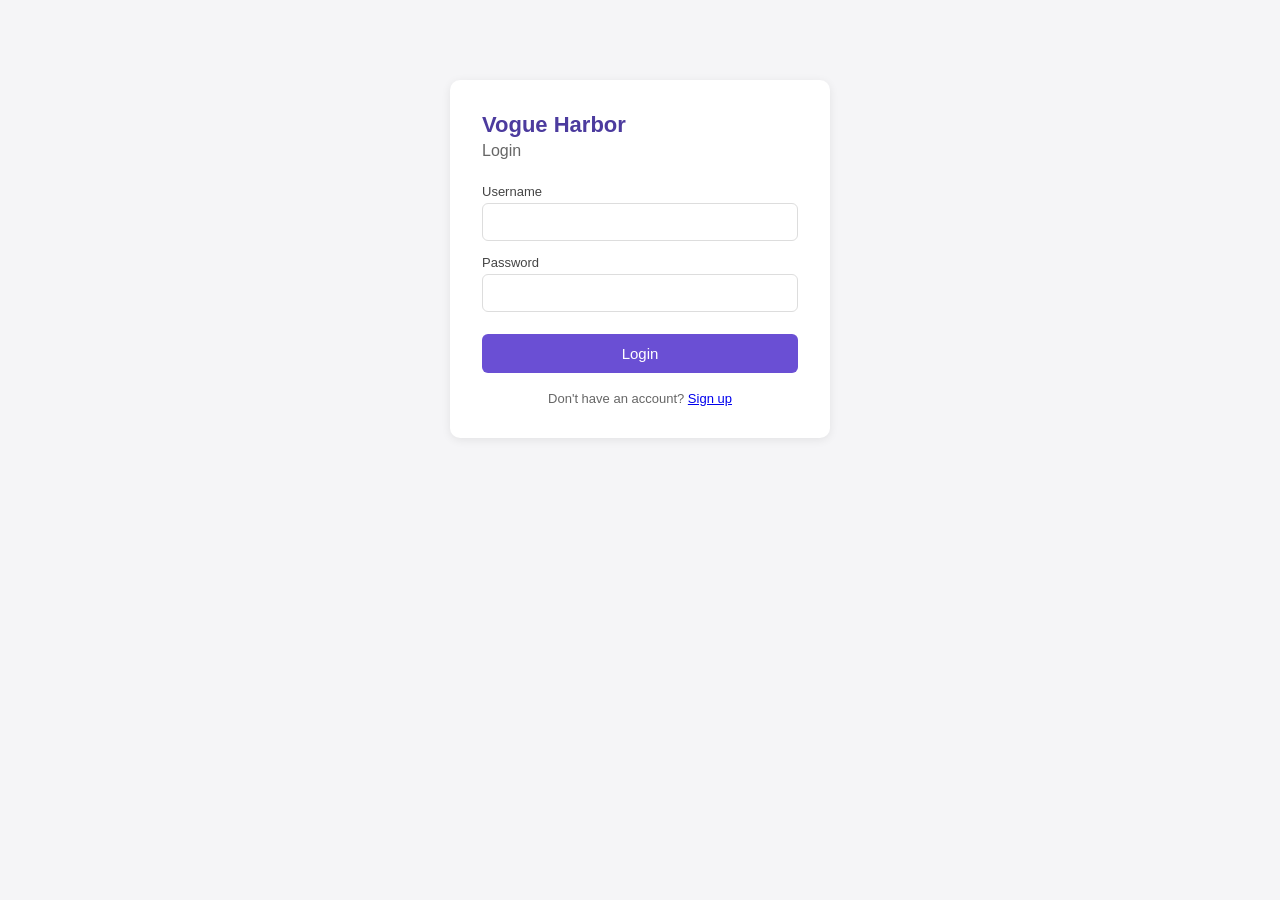
==== login.html @ 35917849 "Initial commit" ====
<!DOCTYPE html>
<html lang="en">
<head>
    <meta charset="UTF-8">
    <meta name="viewport" content="width=device-width, initial-scale=1.0">
    <title>Login - Vogue Harbor</title>
    <link rel="stylesheet" href="assets/css/base.css">
</head>
<body>
    <div class="auth-container">
        <h1>Vogue Harbor</h1>
        <h2>Login</h2>

        <form id="login-form">
            <label for="username">Username</label>
            <input type="text" id="username" name="username" required>

            <label for="password">Password</label>
            <input type="password" id="password" name="password" required>

            <div id="error-box" class="error-box" style="display: none;"></div>

            <button type="submit">Login</button>
        </form>

        <p>Don't have an account? <a href="signup.html">Sign up</a></p>
    </div>

    <script type="module" src="js/pages/login.js"></script>
</body>
</html>
---- assets/css/base.css ----
* { box-sizing: border-box; margin: 0; padding: 0; }

body {
    font-family: -apple-system, BlinkMacSystemFont, "Segoe UI", sans-serif;
    background: #f5f5f7;
    color: #222;
}

.auth-container {
    max-width: 380px;
    margin: 80px auto;
    background: #fff;
    padding: 32px;
    border-radius: 10px;
    box-shadow: 0 2px 10px rgba(0,0,0,0.08);
}

.auth-container h1 {
    font-size: 22px;
    margin-bottom: 4px;
    color: #4c3b9e;
}

.auth-container h2 {
    font-size: 16px;
    font-weight: 400;
    color: #666;
    margin-bottom: 24px;
}

form label {
    display: block;
    font-size: 13px;
    margin-top: 14px;
    margin-bottom: 4px;
    color: #444;
}

form input {
    width: 100%;
    padding: 10px 12px;
    border: 1px solid #ddd;
    border-radius: 6px;
    font-size: 14px;
}

form button {
    width: 100%;
    margin-top: 22px;
    padding: 11px;
    background: #6a4fd4;
    color: #fff;
    border: none;
    border-radius: 6px;
    font-size: 15px;
    cursor: pointer;
}

form button:hover {
    background: #5a41bd;
}

.error-box {
    margin-top: 14px;
    padding: 10px 12px;
    background: #fdecea;
    color: #c0392b;
    border-radius: 6px;
    font-size: 13px;
}

.auth-container p {
    margin-top: 18px;
    font-size: 13px;
    text-align: center;
    color: #666;
}
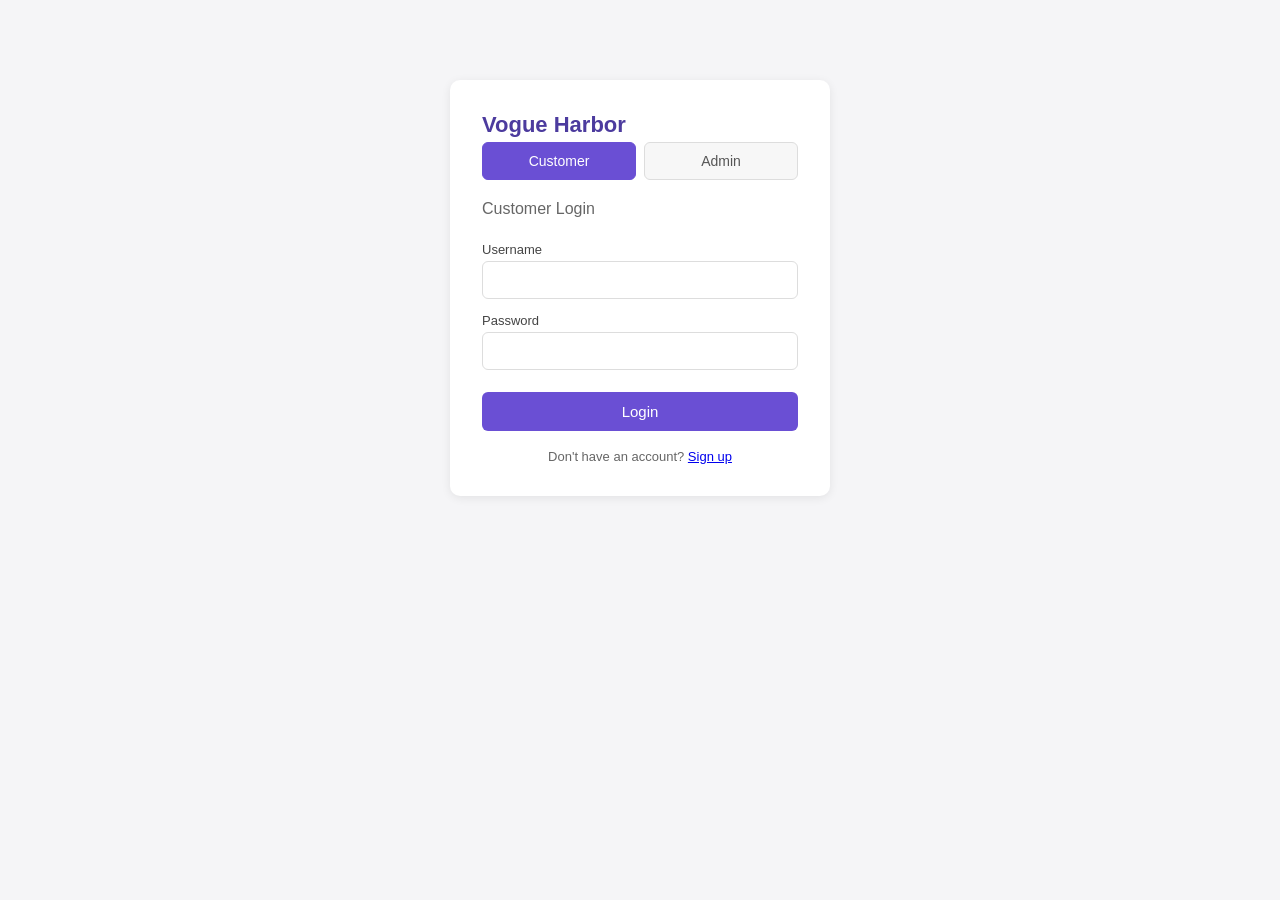
==== commit 1ffdd1ca: "updated login for admin and customer" ====
--- a/login.html
+++ b/login.html
@@ -9,9 +9,17 @@
 <body>
     <div class="auth-container">
         <h1>Vogue Harbor</h1>
-        <h2>Login</h2>
+
+        <div class="role-toggle">
+            <button type="button" class="role-btn active" data-role="CUSTOMER">Customer</button>
+            <button type="button" class="role-btn" data-role="OWNER">Admin</button>
+        </div>
+
+        <h2 id="portal-label">Customer Login</h2>
 
         <form id="login-form">
+            <input type="hidden" id="selected-role" value="CUSTOMER">
+
             <label for="username">Username</label>
             <input type="text" id="username" name="username" required>
 
@@ -23,7 +31,7 @@
             <button type="submit">Login</button>
         </form>
 
-        <p>Don't have an account? <a href="signup.html">Sign up</a></p>
+        <p id="signup-hint">Don't have an account? <a href="signup.html">Sign up</a></p>
     </div>
 
     <script type="module" src="js/pages/login.js"></script>
--- a/assets/css/base.css
+++ b/assets/css/base.css
@@ -74,4 +74,26 @@
     font-size: 13px;
     text-align: center;
     color: #666;
+}
+.role-toggle {
+    display: flex;
+    gap: 8px;
+    margin-bottom: 20px;
+}
+
+.role-btn {
+    flex: 1;
+    padding: 10px;
+    border: 1px solid #ddd;
+    background: #f7f7f7;
+    border-radius: 6px;
+    cursor: pointer;
+    font-size: 14px;
+    color: #555;
+}
+
+.role-btn.active {
+    background: #6a4fd4;
+    color: #fff;
+    border-color: #6a4fd4;
 }
